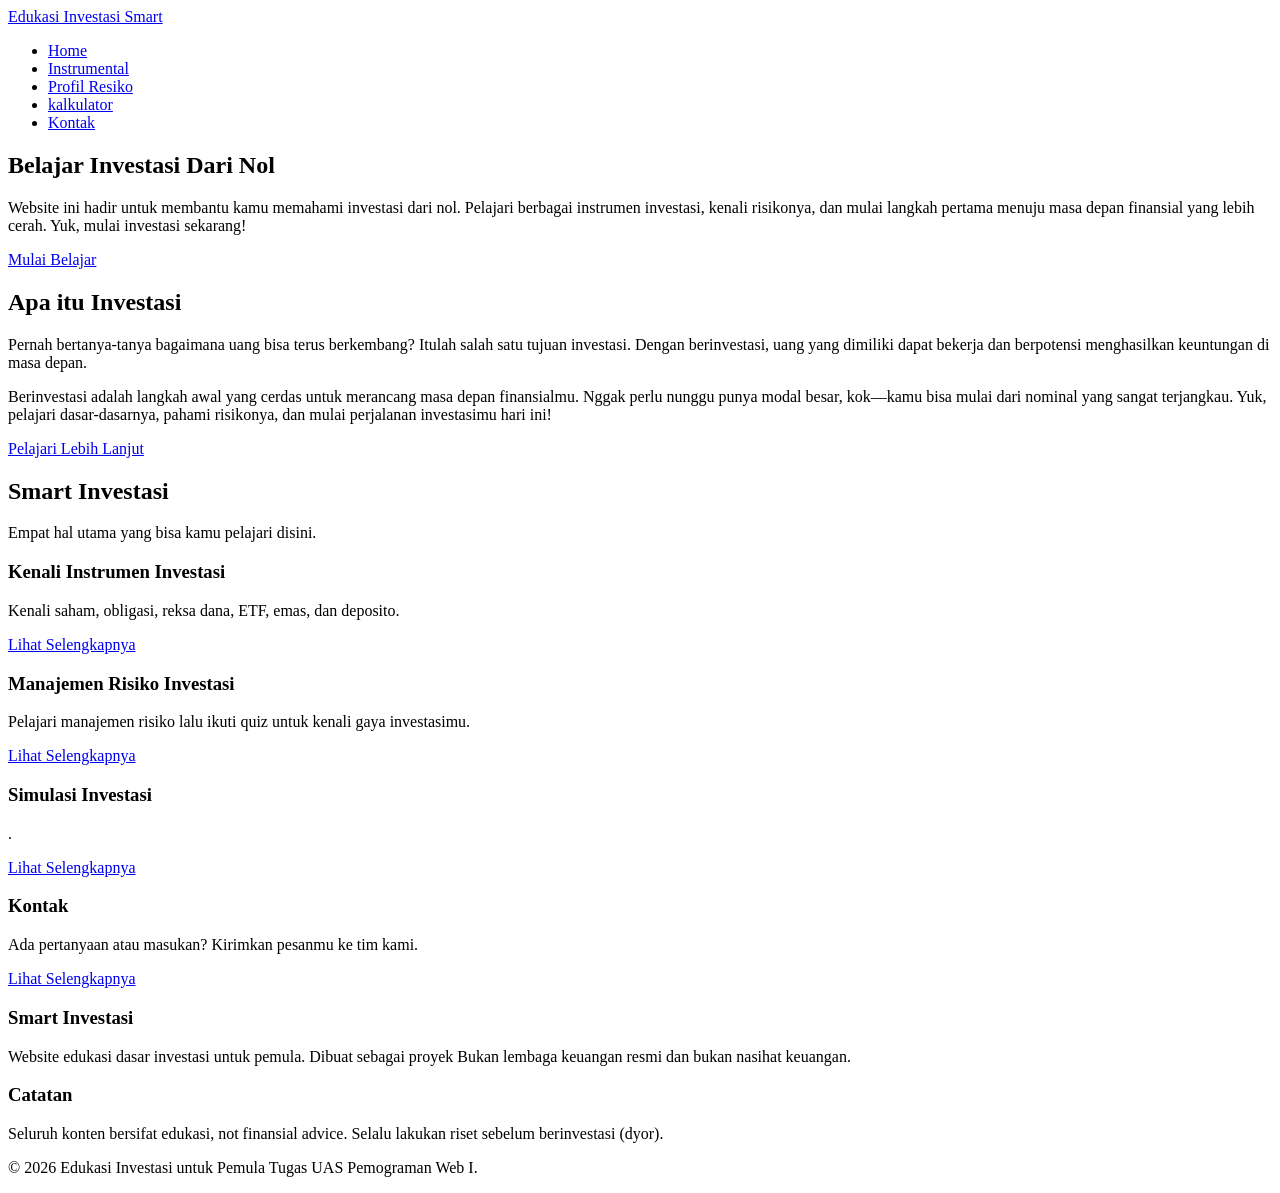
==== index.html @ 94adc927 "Add files via upload" ====
<!--================================== 
Tema             : Website Edukasi Dari Nol
Mata Kuliah      : Pemograman Web 1
Dosen            : Riad Sahara, S.SI, MT.
======================================
NAMA KELOMPOK    :
1. Rizqi Wahyu Saputra (250401010478)
2. Almalik Rendrajati (250401010523)
3. Boby Goldamy Sihombing (250401010506)
=====================================-->
<!DOCTYPE html>
<html lang="en">
<head>
    <meta charset="UTF-8">
    <meta name="viewport" content="width=device-width, initial-scale=1.0">
    <title>Investasi Dari Nol</title>
    <link rel="stylesheet" href="CSS/stayls.css">
</head>
<body>
    <!-- ================================================= -->
    <!-- NAVBAR (MENU NAVIGASI)-->
    <!-- ================================================= -->

     <nav class="navigasi">
        <div class="isi-navigasi">
            <a class="logo" href="index.html">Edukasi Investasi Smart</a>
            <ul>
                <li><a href="index.html">Home</a></li>
                <li><a href="instrumen.html">Instrumental</a></li>
                <li><a href="profilresiko.html">Profil Resiko</a></li>
                <li><a href="kalkulator.html">kalkulator</a></li>
                <li><a href="kontak.html">Kontak</a></li>
            </ul>
        </div>
     </nav>
     <!-- ================================================ -->
     <!-- HERO(Tampilan Utama/Banner) -->
     <!-- ================================================ -->
     <section class="hero">
        <div clas="wadah">
            <h1 class="judul-hero">Belajar Investasi Dari Nol</h1>
            <p class="deskripsi-hero">Website ini hadir untuk membantu kamu memahami 
                investasi dari nol. Pelajari berbagai instrumen investasi, kenali 
                risikonya, dan mulai langkah pertama menuju masa depan finansial 
                yang lebih cerah. Yuk, mulai investasi sekarang!
            </p>
            <a href="instrumen.html" class="button-belajar">Mulai Belajar</a>
        </div>
     </section>

     <section class="pengertian">
        <div class="wadah">
            <h2 class="judul-pengertian">Apa itu Investasi</h2>
            <div class="kotak-investasi">
                <p>Pernah bertanya-tanya bagaimana uang bisa terus berkembang? 
                    Itulah salah satu tujuan investasi. Dengan berinvestasi, uang yang 
                    dimiliki dapat bekerja dan berpotensi menghasilkan keuntungan di masa depan.
                </p>
                <p>Berinvestasi adalah langkah awal yang cerdas untuk merancang masa depan finansialmu. 
                    Nggak perlu nunggu punya modal besar, kok—kamu bisa mulai dari nominal yang sangat 
                    terjangkau. Yuk, pelajari dasar-dasarnya, pahami risikonya, dan mulai 
                    perjalanan investasimu hari ini!
                </p>
                <a href="instrumen.html" class="tautan-pengertian">Pelajari Lebih Lanjut</a>
            </div>
        </div>
     </section>
    
     <section class="fitur">
        <div class="wadah">
            <h2 class="judul-section">Smart Investasi</h2>
            <p class="deskripsi">
                Empat hal utama yang bisa kamu pelajari disini.
            </p>
        </div>

        <div class="grid-4">
            <div class="card-fitur" >
                <h3 class="judul-card">Kenali Instrumen Investasi</h3>
                <p class="deskripsi">Kenali saham, obligasi, reksa dana, ETF, emas, dan deposito.</p>
                <a href="instrumen.html" class="tautan-fitur">Lihat Selengkapnya</a>
            </div>

            <div class="card-fitur">
                <h3 class="judul-card">Manajemen Risiko Investasi</h3>
                <p class="deskripsi">Pelajari manajemen risiko lalu ikuti quiz untuk kenali gaya investasimu.</p>
                <a href="profilresiko.html" class="tautan-fitur"> Lihat Selengkapnya</a>
            </div>

            <div class="card-fitur">
                <h3 class="judul-card">Simulasi Investasi</h3>
                <p class="deskripsi">.</p>
                <a href="kalkulator.html" class="tautan-fitur"> Lihat Selengkapnya</a>
            </div>

            <div class="card-fitur">
                <h3 class="judul-card">Kontak</h3>
                <p class="deskripsi">Ada pertanyaan atau masukan? Kirimkan pesanmu ke tim kami.</p>
                <a href="kontak.html" class="tautan-fitur"> Lihat Selengkapnya</a>
            </div>
        </div>
     </section>

     <!-- ================================================= -->
     <!-- FOOTER (Bagian Bawah Website)-->
     <!-- ================================================= -->

     <footer class="footer-area">
    <div class="wadah">
      <div class="grid-2">
        <div>
          <h3 class="judul-footer">Smart Investasi</h3>
          <p class="teks-footer">
            Website edukasi dasar investasi untuk pemula. Dibuat sebagai proyek
            Bukan lembaga keuangan resmi dan bukan nasihat keuangan.
          </p>
        </div>
        <div>
          <h3 class="judul-footer">Catatan</h3>
          <p class="teks-footer">
            Seluruh konten bersifat edukasi, not finansial advice.
            Selalu lakukan riset sebelum berinvestasi (dyor).
          </p>
        </div>
      </div>
      <div class="footer-bawah">
        <p>&copy; 2026 Edukasi Investasi untuk Pemula
            Tugas UAS Pemograman Web I. 
        </p>
      </div>
    </div>
  </footer>
</body>
</html>
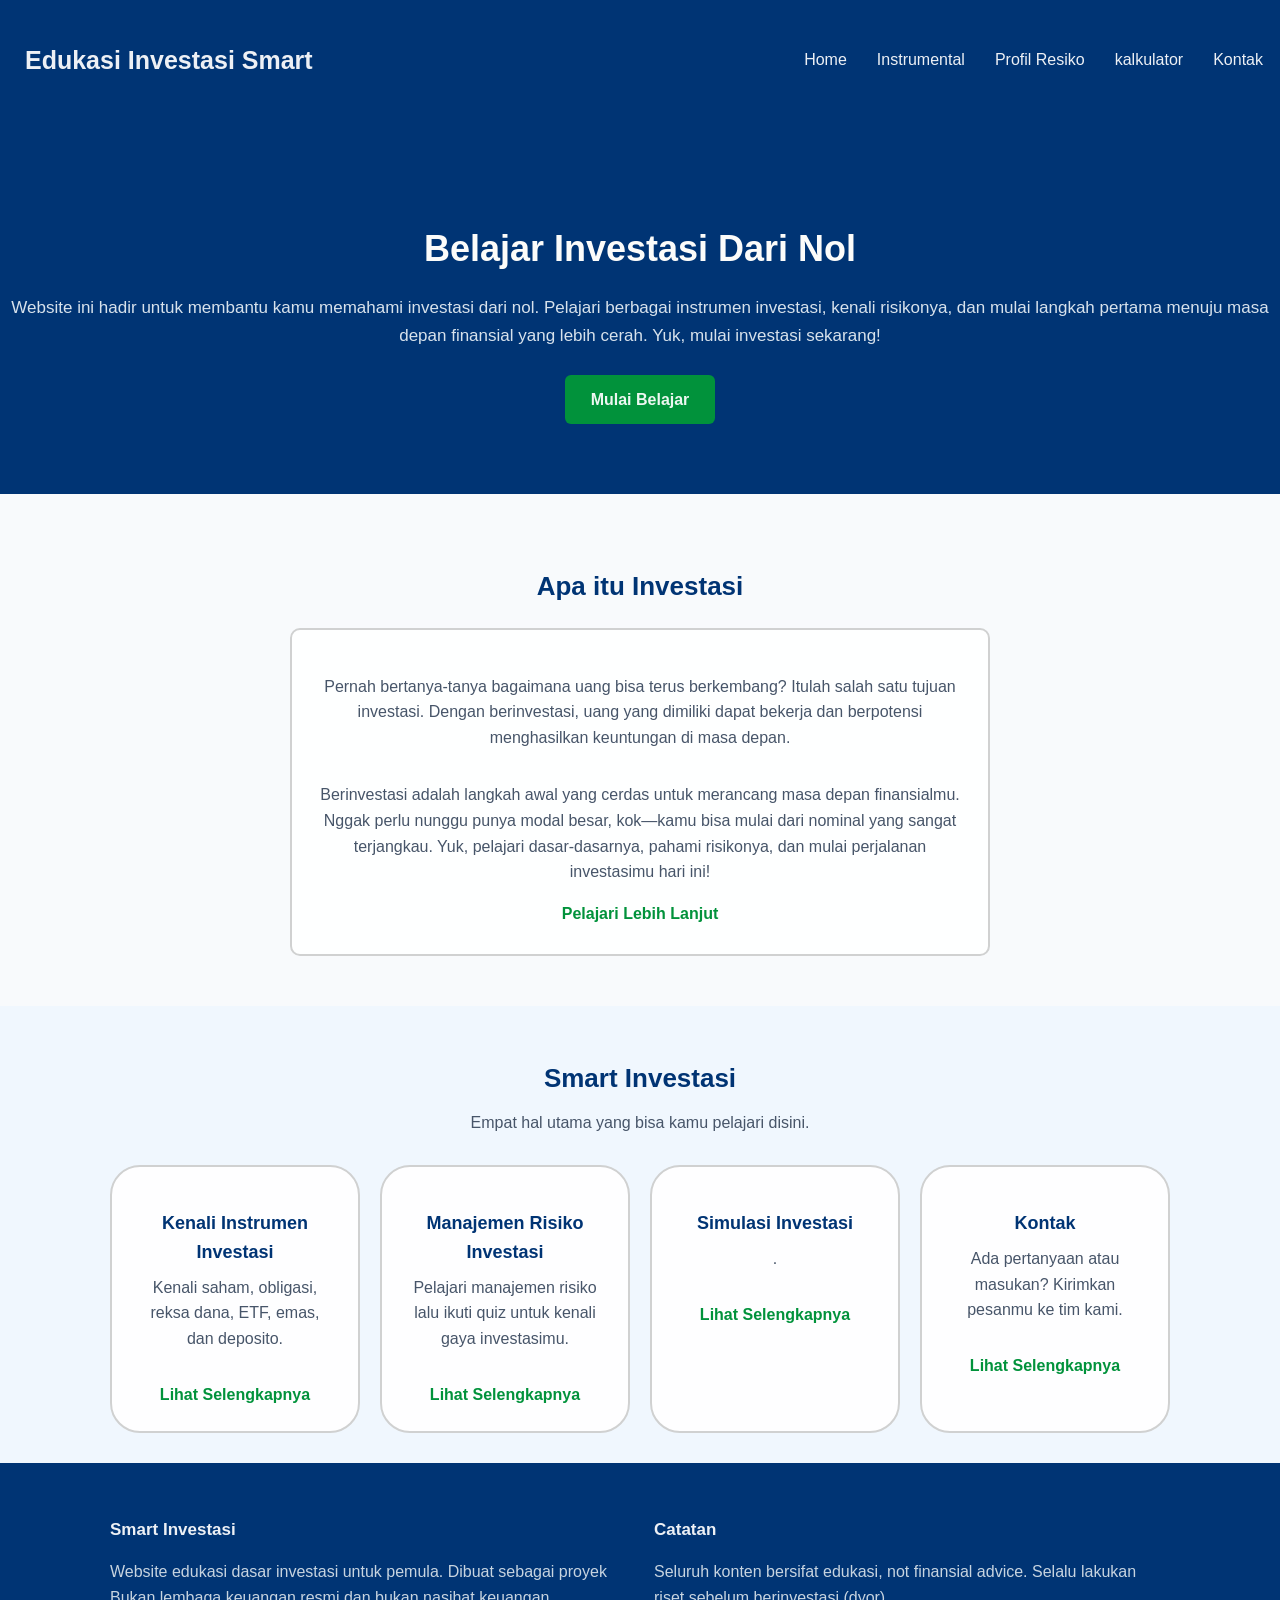
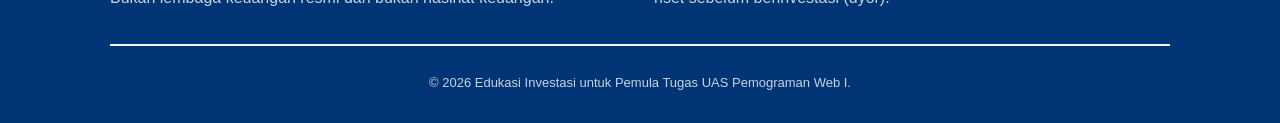
==== commit a3bc7d4b: "Update index.html" ====
--- a/index.html
+++ b/index.html
@@ -14,7 +14,7 @@
     <meta charset="UTF-8">
     <meta name="viewport" content="width=device-width, initial-scale=1.0">
     <title>Investasi Dari Nol</title>
-    <link rel="stylesheet" href="CSS/stayls.css">
+    <link rel="stylesheet" href="stayls.css">
 </head>
 <body>
     <!-- ================================================= -->
@@ -131,4 +131,4 @@
     </div>
   </footer>
 </body>
-</html>+</html>
--- a/stayls.css
+++ b/stayls.css
@@ -0,0 +1,614 @@
+/* =========================================================
+   CSS SEDERHANA UNTUK WEBSITE EDUKASI INVESTASI
+   File ini dipakai bareng oleh semua halaman (index, instrumen,
+   profilresiko, kontak, kalkulator)
+   ========================================================= */
+ 
+/* =========================================================
+   WARNA & PENGATURAN DASAR
+   ========================================================= */
+:root {
+  --biru-tua: #003474;
+  --hijau: #01923b;
+  --putih: #ffffffed;
+  --biru-terang: #e3f0fc;
+  --abu-teks: #475569;
+  --abu-terang: #f8fafc; /* sebelumnya kepake tapi belum pernah didefinisikan */
+  --garis: #d0d1d1;
+}
+ 
+* {
+  box-sizing: border-box;
+}
+ 
+body {
+  font-family: Arial, Helvetica, sans-serif;
+  color: #1a1a1a;
+  margin: 0;
+  line-height: 1.6;
+  background-color: #f0f7fe;
+}
+ 
+/* Banyak dipake di banyak section */
+.wadah {
+  max-width: 1100px;
+  margin: 0 auto;
+  padding: 0 20px;
+}
+ 
+/* =========================================================
+   NAVBAR
+   ========================================================= */
+.navigasi {
+  background-color: var(--biru-tua);
+  padding: 15px 0;
+}
+ 
+.isi-navigasi {
+  display: flex;
+  align-items: center;
+  justify-content: space-between;
+  gap: 5px;
+  padding: 5px 5px;
+}
+ 
+.logo {
+  color: var(--putih);
+  font-size: 25px;
+  font-weight: bold;
+  text-decoration: none;
+  padding: 20px;
+}
+ 
+.navigasi ul {
+  display: flex;
+  flex-wrap: wrap;
+  list-style: none;
+  margin: 0;
+  padding: 0;
+  gap: 6px;
+}
+ 
+.navigasi ul a {
+  color: var(--putih);
+  text-decoration: none;
+  padding: 8px 12px;
+  display: block;
+}
+ 
+.navigasi ul a:hover {
+  color: #fafa04;
+}
+ 
+/* ========================================================
+   HERO (BANNER UTAMA DI HOME)
+   ======================================================== */
+.hero {
+  background-color: var(--biru-tua);
+  color: #fcfcfa;
+  padding: 70px 0;
+  text-align: center;
+}
+ 
+.wadah-hero {
+  max-width: 700px;
+  margin: 0 auto;
+  padding: 0 20px;
+}
+ 
+.judul-hero {
+  font-size: 36px;
+  font-weight: bold;
+  margin-bottom: 16px;
+}
+ 
+.deskripsi-hero {
+  font-size: 17px;
+  color: #d7e2ec;
+  margin-bottom: 26px;
+}
+ 
+.button-belajar {
+  display: inline-block;
+  background-color: var(--hijau);
+  color: var(--putih);
+  padding: 12px 26px;
+  border-radius: 6px;
+  text-decoration: none;
+  font-weight: bold;
+}
+ 
+/* =========================================================
+   SECTION PENGERTIAN INVESTASI (DI HOME)
+   ========================================================= */
+.pengertian {
+  padding: 50px 0;
+  background-color: var(--abu-terang);
+}
+ 
+.judul-pengertian {
+  font-size: 26px;
+  font-weight: bold;
+  color: var(--biru-tua);
+  text-align: center;
+  margin-bottom: 20px;
+}
+ 
+.kotak-investasi {
+  background-color: var(--putih);
+  border: 2px solid var(--garis);
+  border-radius: 10px;
+  padding: 28px;
+  max-width: 700px;
+  margin: 0 auto;
+  display: flex;
+  flex-direction: column;
+  align-items: center;
+  text-align: center;
+}
+ 
+/* dulu nama selector-nya salah ketik (.kotak-pengertian p),
+   makanya paragraf di box "Apa itu Investasi" nggak pernah kestyle */
+.kotak-investasi p {
+  color: var(--abu-teks);
+  margin-bottom: 16px;
+}
+ 
+.tautan-pengertian {
+  color: var(--hijau);
+  font-weight: bold;
+  text-decoration: none;
+}
+ 
+.tautan-pengertian:hover {
+  text-decoration: underline;
+}
+ 
+/* =========================================================
+   SECTION FITUR (KARTU PREVIEW DI HOME)
+   ========================================================= */
+.fitur {
+  padding: 30px 0;
+}
+ 
+/* .judul-section dipakai berulang di banyak halaman sebagai judul section */
+.judul-section {
+  font-size: 26px;
+  font-weight: bold;
+  color: var(--biru-tua);
+  text-align: center;
+  margin-bottom: 10px;
+}
+ 
+/* .deskripsi dipakai untuk subjudul section (di bawah judul-section)
+   MAUPUN teks di dalam card-fitur, jadi disatuin biar nggak tabrakan */
+.deskripsi {
+  text-align: center;
+  color: var(--abu-teks);
+  max-width: 600px;
+  margin: 0 auto 30px auto;
+  word-wrap: break-word;
+}
+ 
+/* .grid-4 = kartu tersusun otomatis 4 kolom di layar besar */
+.grid-4 {
+  display: grid;
+  grid-template-columns: repeat(auto-fit, minmax(220px, 1fr));
+  gap: 20px;
+  max-width: 1100px;
+  margin: 0 auto;
+  padding: 0 20px;
+}
+ 
+.card-fitur {
+  background-color: var(--putih);
+  border: 2px solid var(--garis);
+  border-radius: 30px;
+  padding: 24px;
+  text-align: center;
+}
+ 
+.judul-card {
+  font-size: 18px;
+  font-weight: bold;
+  color: var(--biru-tua);
+  margin-bottom: 8px;
+}
+ 
+.tautan-fitur {
+  color: var(--hijau);
+  font-weight: bold;
+  text-decoration: none;
+}
+ 
+.tautan-fitur:hover {
+  text-decoration: underline;
+}
+ 
+/* ==========================================================
+   HALAMAN INSTRUMEN
+   ========================================================== */
+.instrumen {
+  max-width: 1000px;
+  margin: 0 auto;
+  padding: 50px 20px;
+  text-align: center;
+}
+ 
+.instrumen h1 {
+  color: var(--biru-tua);
+  font-size: 28px;
+}
+ 
+.instrumen > p {
+  color: var(--abu-teks);
+  max-width: 650px;
+  margin: 12px auto 30px auto;
+}
+ 
+/* .kotak-pengertian = daftar kartu ringkasan 6 instrumen di bagian atas halaman */
+.kotak-pengertian {
+  display: grid;
+  grid-template-columns: repeat(3, 1fr);
+  gap: 16px; /* Jarak antar kartu */
+  max-width: 900px;
+  margin: 0 auto;
+  padding: 20px;
+  background-color: #f1f5f9;
+  border-radius: 16px;
+}
+ 
+.card {
+  background-color: var(--biru-terang);
+  border: 2px solid #e2e8f0;
+  border-radius: 12px;
+  padding: 20px 16px;
+  text-align: center;
+}
+ 
+.card h3 {
+  font-size: 20px;
+  margin-bottom: 8px;
+  color: var(--biru-tua);
+}
+ 
+.card p {
+  font-size: 16px;
+  color: var(--abu-teks);
+  margin-bottom: 12px;
+}
+ 
+.card a {
+  font-size: 18px;
+  color: var(--hijau);
+  font-weight: bold;
+  text-decoration: none;
+}
+ 
+.card a:hover {
+  text-decoration: underline;
+}
+ 
+/* Section detail tiap instrumen (id="detail-saham", dst) diberi
+lebar maksimal + garis pemisah antar section supaya rapi dibaca */
+section[id^="detail-"] {
+  max-width: 800px;
+  margin: 40px auto;
+  padding: 32px;
+  background-color: var(--putih);
+  border-bottom: 2px solid var(--garis);
+  border-radius: 15px;
+}
+ 
+section[id^="detail-"] h2 {
+  color: var(--biru-tua);
+  font-size: 26px;
+  font-weight: bold;
+  margin-bottom: 20px;
+  padding-bottom: 12px;
+  border-bottom: 2px solid var(--biru-terang);
+}
+ 
+section[id^="detail-"] h3 {
+  color: var(--biru-tua);
+  margin-top: 26px;
+  margin-bottom: 16px;
+  font-size: 20px;
+  font-weight: bold;
+  display: flex;
+  align-items: center;
+  gap: 8px;
+}
+ 
+section[id^="detail-"] p,
+section[id^="detail-"] li {
+  color: var(--abu-teks);
+  font-size: 15px;
+}
+ 
+section[id^="detail-"] ul {
+  padding-left: 20px;
+  margin-bottom: 16px;
+}
+ 
+section[id^="detail-"] iframe {
+  max-width: 100%;
+  border-radius: 8px;
+  margin-top: 8px;
+}
+ 
+/* =========================================================
+   HALAMAN PROFIL RISIKO: MANAJEMEN RISIKO
+  ========================================================== */
+.materi {
+  padding: 50px 0;
+}
+ 
+/* .grid-3 = kartu tersusun otomatis 3 kolom di layar besar */
+.grid-3 {
+  display: grid;
+  grid-template-columns: repeat(auto-fit, minmax(240px, 1fr));
+  gap: 20px;
+  padding: 10px;
+}
+ 
+.card-profilresiko {
+  background-color: var(--putih);
+  border: 2px solid var(--garis);
+  border-radius: 20px;
+  padding: 20px;
+  text-align: center;
+}
+ 
+.isi-card {
+  color: var(--abu-teks);
+}
+ 
+/* ========================================================
+   HALAMAN PROFIL RISIKO: QUIZ
+   ======================================================== */
+.quiz {
+  padding: 50px 0;
+}
+ 
+.judul-quiz {
+  color: var(--biru-tua);
+  text-align: center;
+}
+ 
+.deskripsi-quiz {
+  color: var(--abu-teks);
+  text-align: center;
+  padding-bottom: 12px;
+}
+ 
+.kartu-quiz {
+  background-color: var(--putih);
+  border: 2px solid var(--garis);
+  border-radius: 10px;
+  padding: 28px;
+  max-width: 650px;
+  margin: 0 auto;
+}
+ 
+.pertanyaan-quiz {
+  padding-bottom: 18px;
+  margin-bottom: 18px;
+  border-bottom: 1px solid var(--garis);
+}
+ 
+.teks-pertanyaan {
+  font-weight: bold;
+  color: var(--biru-tua);
+  margin-bottom: 8px;
+}
+ 
+.pilihan-radio {
+  display: flex;
+  align-items: center;
+  gap: 8px;
+  margin-bottom: 6px;
+  cursor: pointer;
+  color: var(--abu-teks);
+}
+ 
+.button-quiz {
+  background-color: var(--hijau);
+  color: var(--putih);
+  border: none;
+  border-radius: 6px;
+  padding: 12px 22px;
+  font-weight: bold;
+  cursor: pointer;
+  width: 100%;
+}
+ 
+.button-quiz:hover {
+  background-color: #17924b;
+}
+ 
+/* ==========================================================
+   HALAMAN KONTAK & KALKULATOR (form)
+   ========================================================== */
+.kalkulator {
+  padding: 50px 0;
+}
+ 
+.judul-kalkulator {
+  color: var(--biru-tua);
+  text-align: center;
+}
+ 
+.deskripsi-kalkulator {
+  color: var(--abu-teks);
+  text-align: center;
+}
+ 
+.hasil-kalkulator {
+  background-color: var(--biru-tua);
+  color: var(--putih);
+  border-radius: 10px;
+  padding: 26px;
+}
+ 
+.teks-hasil {
+  margin-bottom: 12px;
+  font-size: 20px;
+  font-weight: bold;
+  color: var(--putih);
+}
+ 
+/* .grid-2 = 2 kolom sejajar di layar besar, dipakai di footer dan kalkulator */
+.grid-2 {
+  display: grid;
+  grid-template-columns: repeat(auto-fit, minmax(300px, 1fr));
+  gap: 28px;
+}
+ 
+/* kotak form putih, dipakai bareng sama form kalkulator & form kontak */
+.form-kalkulator,
+.form-kontak {
+  background-color: var(--putih);
+  border: 1px solid var(--garis);
+  border-radius: 10px;
+  padding: 26px;
+}
+ 
+.grup-input {
+  margin-bottom: 16px;
+}
+ 
+.label-form {
+  display: block;
+  font-weight: bold;
+  color: var(--biru-tua);
+  margin-bottom: 6px;
+}
+ 
+.input-form {
+  width: 100%;
+  padding: 10px 12px;
+  border: 1px solid var(--garis);
+  border-radius: 6px;
+  font-size: 15px;
+  font-family: inherit;
+}
+ 
+.input-form:focus {
+  outline: none;
+  border-color: var(--hijau);
+}
+ 
+.btn-hitung {
+  background-color: var(--hijau);
+  color: var(--putih);
+  border: none;
+  border-radius: 6px;
+  padding: 12px 22px;
+  font-weight: bold;
+  cursor: pointer;
+  width: 100%;
+}
+ 
+.btn-hitung:hover {
+  background-color: #17924b;
+}
+ 
+.pesan-berhasil {
+  background-color: #e4f8ed;
+  color: var(--hijau);
+  border-radius: 8px;
+  padding: 14px;
+  margin-bottom: 18px;
+  display: none;
+}
+ 
+.pesan-error {
+  color: #c23a2e;
+  font-size: 13px;
+  margin-top: 4px;
+  display: none;
+}
+ 
+/* ===========================================
+  HALAMAN LAIN (profilresiko, kalkulator, kontak) - HEADER
+  ============================================ */
+.header-halaman {
+  background-color: var(--biru-tua);
+  color: var(--putih);
+  padding: 45px 0;
+  text-align: center;
+}
+ 
+.judul-halaman {
+  font-size: 28px;
+  font-weight: bold;
+  margin-bottom: 8px;
+}
+ 
+.deskripsi-halaman {
+  color: #d7e2ec;
+  max-width: 600px;
+  margin: 0 auto;
+}
+ 
+/* ===========================================
+  KONTAK
+  ============================================ */
+.kontak {
+  padding: 50px 0;
+}
+ 
+.deskripsi-section {
+  text-align: center;
+  color: var(--abu-teks);
+  max-width: 600px;
+  margin: 0 auto 30px auto;
+}
+ 
+.form-tengah {
+  max-width: 550px;
+  margin: 0 auto;
+}
+ 
+/* ========================================================
+   FOOTER
+   ======================================================== */
+.footer-area {
+  background-color: var(--biru-tua);
+  color: #c7d4e0;
+  padding: 36px 0 16px 0;
+}
+ 
+.judul-footer {
+  color: var(--putih);
+  font-size: 17px;
+  margin-bottom: 8px;
+}
+ 
+.teks-footer {
+  color: #c7d4e0;
+}
+ 
+.footer-bawah {
+  border-top: 2px solid #f5f7f8;
+  margin-top: 18px;
+  padding-top: 14px;
+  text-align: center;
+  font-size: 13px;
+}
+ 
+/* =========================================================
+   RESPONSIVE: LAYAR HP
+   ========================================================= */
+@media (max-width: 700px) {
+  .isi-navigasi {
+    flex-direction: column;
+    align-items: flex-start;
+  }
+ 
+  .navigasi ul {
+    margin-top: 10px;
+  }
+}
+ 
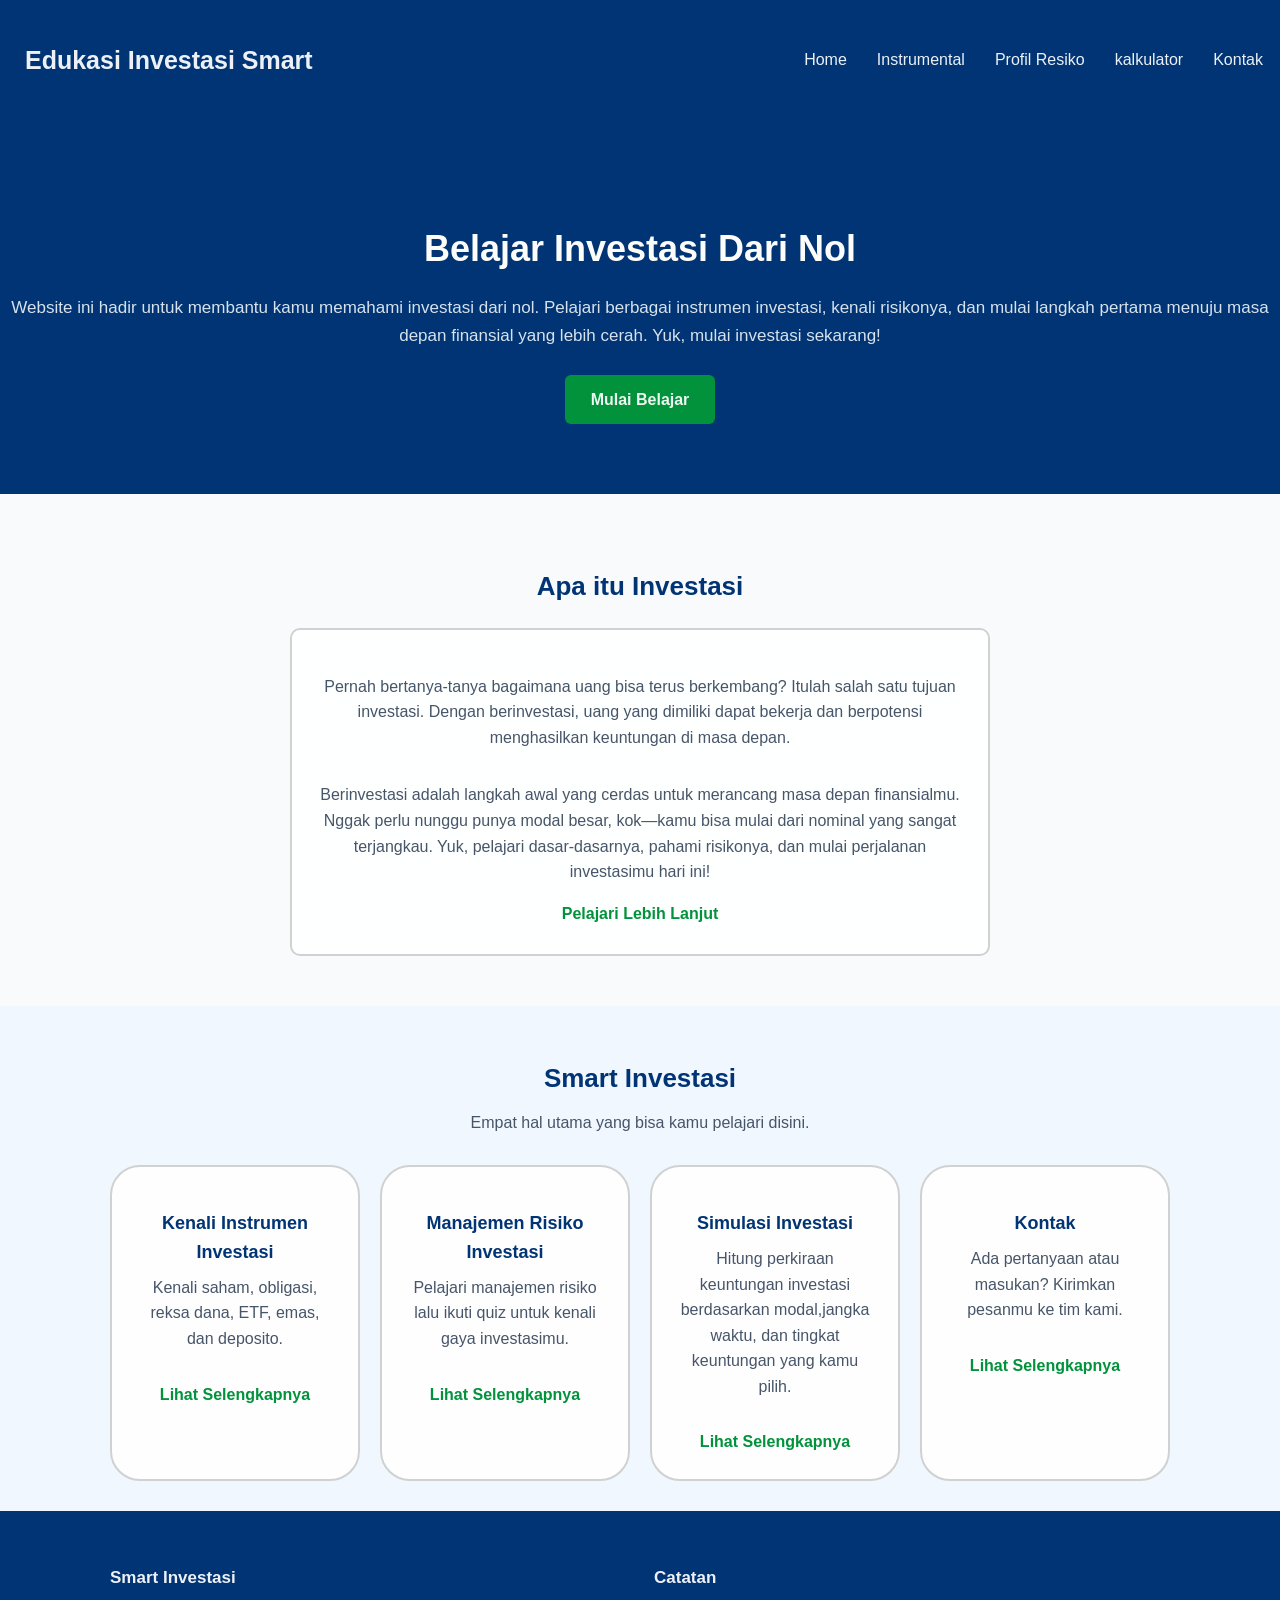
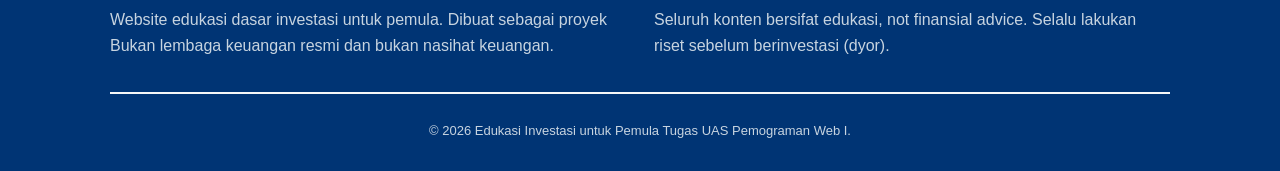
==== commit 64b4e134: "Update index.html" ====
--- a/index.html
+++ b/index.html
@@ -89,7 +89,8 @@
 
             <div class="card-fitur">
                 <h3 class="judul-card">Simulasi Investasi</h3>
-                <p class="deskripsi">.</p>
+                <p class="deskripsi">Hitung perkiraan keuntungan investasi
+                    berdasarkan modal,jangka waktu, dan tingkat keuntungan yang kamu pilih.</p>
                 <a href="kalkulator.html" class="tautan-fitur"> Lihat Selengkapnya</a>
             </div>
 
--- a/stayls.css
+++ b/stayls.css
@@ -13,7 +13,7 @@
   --putih: #ffffffed;
   --biru-terang: #e3f0fc;
   --abu-teks: #475569;
-  --abu-terang: #f8fafc; /* sebelumnya kepake tapi belum pernah didefinisikan */
+  --abu-terang: #f8fafc; 
   --garis: #d0d1d1;
 }
  
@@ -147,8 +147,6 @@
   text-align: center;
 }
  
-/* dulu nama selector-nya salah ketik (.kotak-pengertian p),
-   makanya paragraf di box "Apa itu Investasi" nggak pernah kestyle */
 .kotak-investasi p {
   color: var(--abu-teks);
   margin-bottom: 16px;
@@ -180,8 +178,6 @@
   margin-bottom: 10px;
 }
  
-/* .deskripsi dipakai untuk subjudul section (di bawah judul-section)
-   MAUPUN teks di dalam card-fitur, jadi disatuin biar nggak tabrakan */
 .deskripsi {
   text-align: center;
   color: var(--abu-teks);
@@ -246,11 +242,10 @@
   margin: 12px auto 30px auto;
 }
  
-/* .kotak-pengertian = daftar kartu ringkasan 6 instrumen di bagian atas halaman */
 .kotak-pengertian {
   display: grid;
   grid-template-columns: repeat(3, 1fr);
-  gap: 16px; /* Jarak antar kartu */
+  gap: 16px; 
   max-width: 900px;
   margin: 0 auto;
   padding: 20px;
@@ -289,8 +284,6 @@
   text-decoration: underline;
 }
  
-/* Section detail tiap instrumen (id="detail-saham", dst) diberi
-lebar maksimal + garis pemisah antar section supaya rapi dibaca */
 section[id^="detail-"] {
   max-width: 800px;
   margin: 40px auto;
@@ -343,6 +336,17 @@
 .materi {
   padding: 50px 0;
 }
+
+.judul-header-profil-resiko {
+   color:var(--biru-tua);
+  text-align: center;
+  padding: 10px;
+};
+
+.deskripsi-header-profilresiko {
+  color: var(--abu-teks);
+  text-align: center;
+};
  
 /* .grid-3 = kartu tersusun otomatis 3 kolom di layar besar */
 .grid-3 {
@@ -611,4 +615,4 @@
     margin-top: 10px;
   }
 }
- + 
